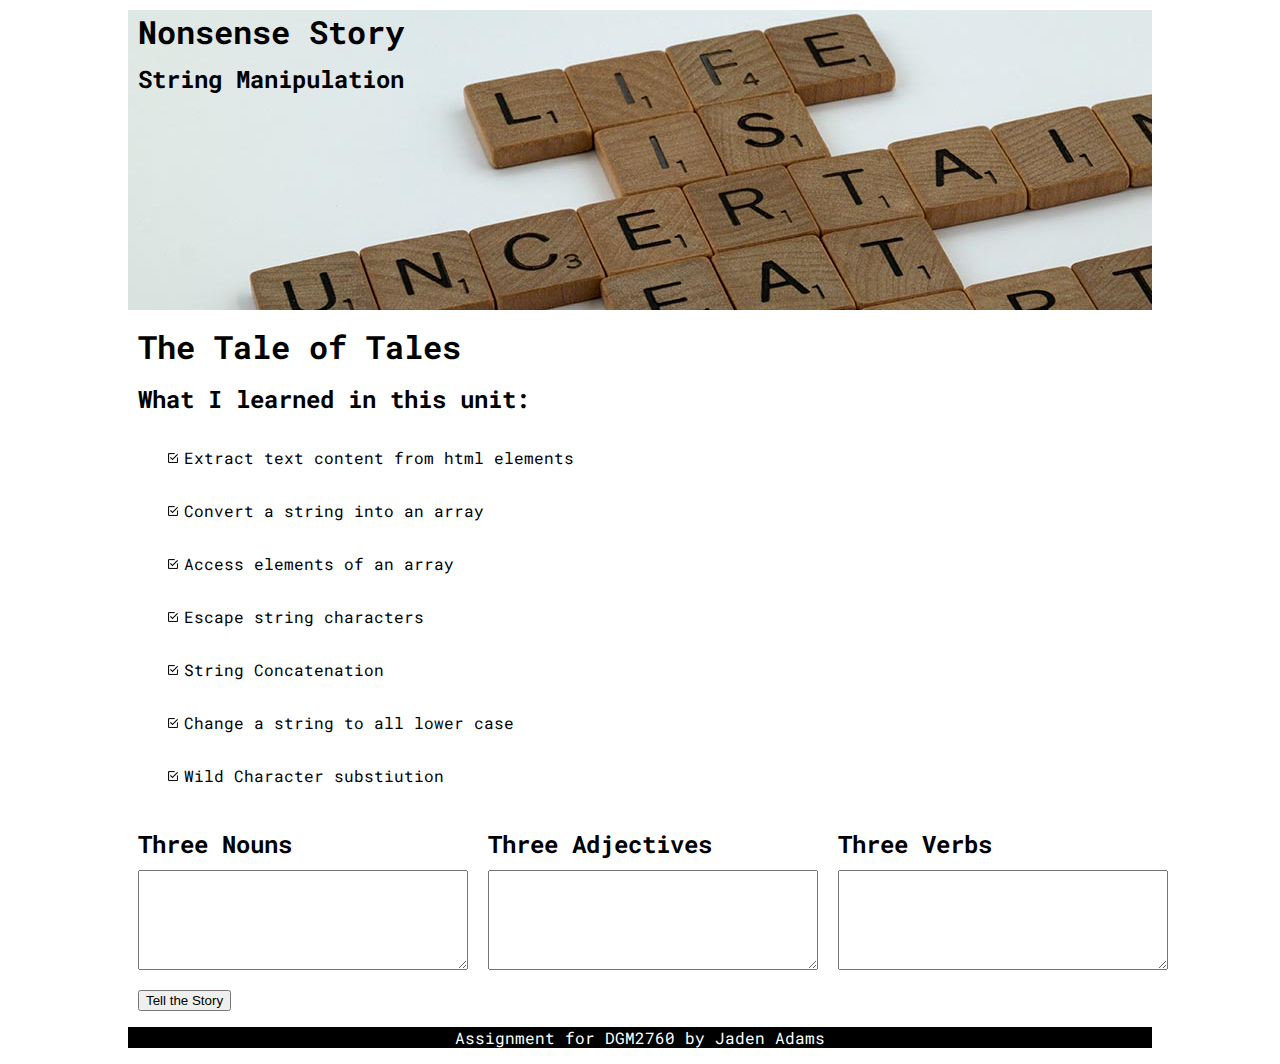
==== 06-Nonsense_Story/index.html @ f74af9ee "Nonsense story added" ====
<html lang="en">

<head>
    <meta charset="UTF-8">
    <meta http-equiv="X-UA-Compatible" content="IE=edge">
    <meta name="viewport" content="width=device-width, initial-scale=1.0">
    <title>05 The Arborist</title>
    <link href="css/styles.css" rel="stylesheet" type="text/css" />
    <link rel="preconnect" href="https://fonts.gstatic.com">
    <link href="https://fonts.googleapis.com/css2?family=Roboto+Mono:wght@300;400;500;700&display=swap"
        rel="stylesheet">
</head>

<body>
    <header>
        <h1 id="company"></h1>
        <h2 id="slogan"></h2>
    </header>
    <main>
        <h1 id="pageTitle"></h1>
        <div class="container">
            <div>
                <h2>
                    What I learned in this unit:
                </h2>
                <ul>
                    <li>
                        Extract text content from html elements
                    </li>
                    <li>
                        Convert a string into an array
                    </li>
                    <li>
                        Access elements of an array
                    </li>
                    <li>
                        Escape string characters
                    </li>
                    <li>
                        String Concatenation
                    </li>
                    <li>
                        Change a string to all lower case
                    </li>
                    <li>
                        Wild Character substiution
                    </li>
                </ul>
            </div>
            <div class="textBoxArea">
                <div>
                    <h2>Three Nouns</h2>
                    <textarea id="noun"></textarea>
                </div>
                <div>
                    <h2>Three Adjectives</h2>
                    <textarea id="adjective"></textarea>
                </div>
                <div>
                    <h2>Three Verbs</h2>
                    <textarea id="verb"></textarea>
                </div>

            </div>
            <button onclick="tellStory()">Tell the Story</button>
            <p id="story"></p>
        </div>


    </main>
    <footer>
        <p>Assignment for DGM2760 by Jaden Adams</p>
    </footer>
    <script type="text/javascript" src="js/main.js"></script>
</body>

</html>
---- 06-Nonsense_Story/css/styles.css ----
header{
    max-width: 1024px;
    margin: 0 auto;
    background-image: url(../images/brett-jordan-c0qBDBkZQrs-unsplash.jpg);
    height: 300px;  

}
h1{
    color: black;
    font-family: 'Roboto Mono', monospace;
    font-weight: bold;
    margin: 10px 10px;
    
}
h2{
    color: black;
    font-family: 'Roboto Mono', monospace;
    font-weight: medium;
    margin: 0 10px;
}
main{
    max-width: 1024px;
    margin: 0 auto;
    font-family: 'Roboto Mono', monospace;
}

main h1 {
    color: black;
    font-family: 'Roboto Mono', monospace;
    font-weight: bold;
    margin: 15px 10px;
}
main h2{
    color: black;
    font-family: 'Roboto Mono', monospace;
    font-weight: medium;
    margin: 10px;
}
main ul li{
    font-family: 'Roboto Mono', monospace;
    font-weight: light;
    padding: 16px;
    list-style: none;
    background-image: url(../images/check-box.png);
    background-repeat: no-repeat;
    background-position: left;
	background-size: 10px;

}
.textBoxArea{
    display: flex;
    justify-content: space-between;
    

}
textarea{
    margin: 0 10px;
    width: 330px;
    height: 100px;
}
button{
    margin: 20px 10px 0px 10px;
}
main h3{
    font-family: 'Roboto Mono', monospace;
    font-weight: 500;
}

main p{
    color: black;
    font-family: 'Roboto Mono', monospace;
    font-weight: medium;
    margin: 10px 10px;
}

footer{
    max-width: 1024px;
    margin: 0 auto;
    color: white;
    font-family: 'Roboto Mono', monospace;
    font-weight: light;
    text-align: center;
    background-color: black;
}
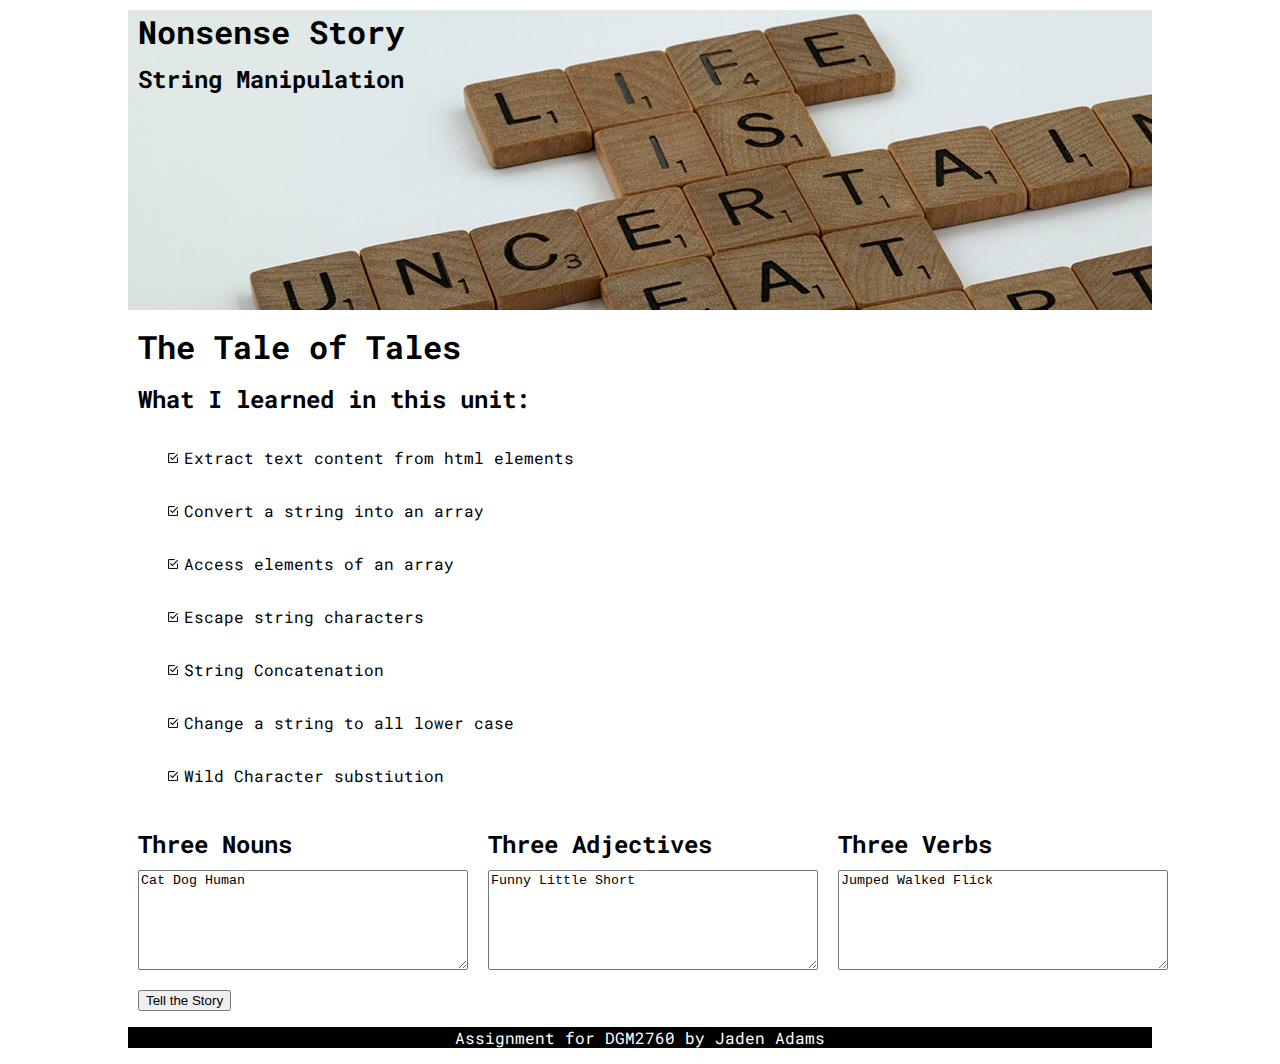
==== commit 8b7c8f9c: "Added predifined values to help user" ====
--- a/06-Nonsense_Story/index.html
+++ b/06-Nonsense_Story/index.html
@@ -4,7 +4,7 @@
     <meta charset="UTF-8">
     <meta http-equiv="X-UA-Compatible" content="IE=edge">
     <meta name="viewport" content="width=device-width, initial-scale=1.0">
-    <title>05 The Arborist</title>
+    <title>06 Nonsense Story</title>
     <link href="css/styles.css" rel="stylesheet" type="text/css" />
     <link rel="preconnect" href="https://fonts.gstatic.com">
     <link href="https://fonts.googleapis.com/css2?family=Roboto+Mono:wght@300;400;500;700&display=swap"
@@ -50,15 +50,15 @@
             <div class="textBoxArea">
                 <div>
                     <h2>Three Nouns</h2>
-                    <textarea id="noun"></textarea>
+                    <textarea id="noun">Cat Dog Human</textarea>
                 </div>
                 <div>
                     <h2>Three Adjectives</h2>
-                    <textarea id="adjective"></textarea>
+                    <textarea id="adjective">Funny Little Short</textarea>
                 </div>
                 <div>
                     <h2>Three Verbs</h2>
-                    <textarea id="verb"></textarea>
+                    <textarea id="verb">Jumped Walked Flick</textarea>
                 </div>
 
             </div>
